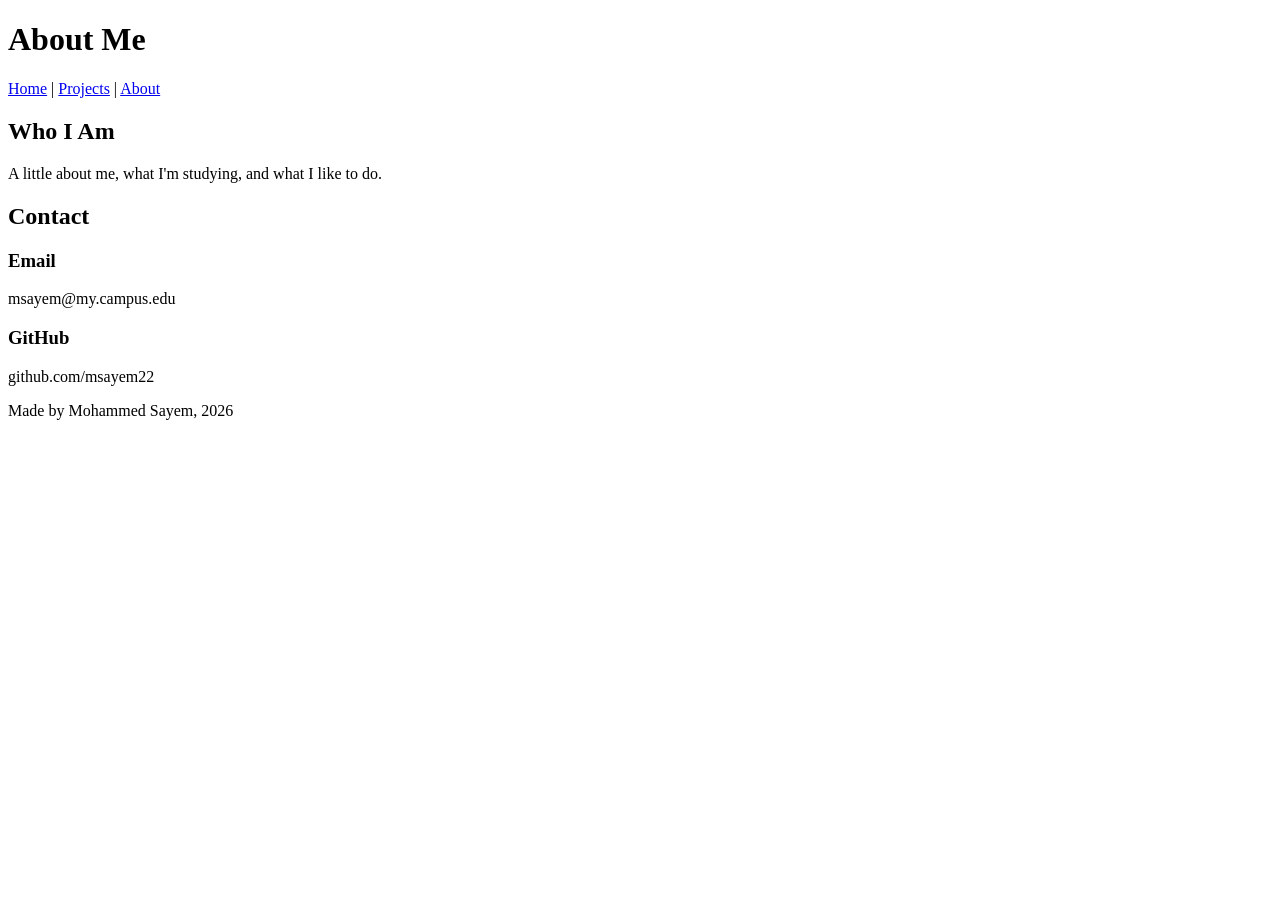
==== about.html @ 5f4e7b93 "Added  Portfolio" ====
<!DOCTYPE html>
<html lang="en">
<head>
  <meta charset="UTF-8">
  <title>About - My Portfolio</title>
</head>
<body>

  <header>
    <h1>About Me</h1>
    <nav>
      <a href="index.html">Home</a> |
      <a href="projects.html">Projects</a> |
      <a href="about.html">About</a>
    </nav>
  </header>

  <main>
    <section>
      <h2>Who I Am</h2>
      <p>A little about me, what I'm studying, and what I like to do.</p>
    </section>

    <section>
      <h2>Contact</h2>
      <h3>Email</h3>
      <p>msayem@my.campus.edu</p>
      <h3>GitHub</h3>
      <p>github.com/msayem22</p>
    </section>
  </main>

  <footer>
    <p>Made by Mohammed Sayem, 2026</p>
  </footer>

</body>
</html>
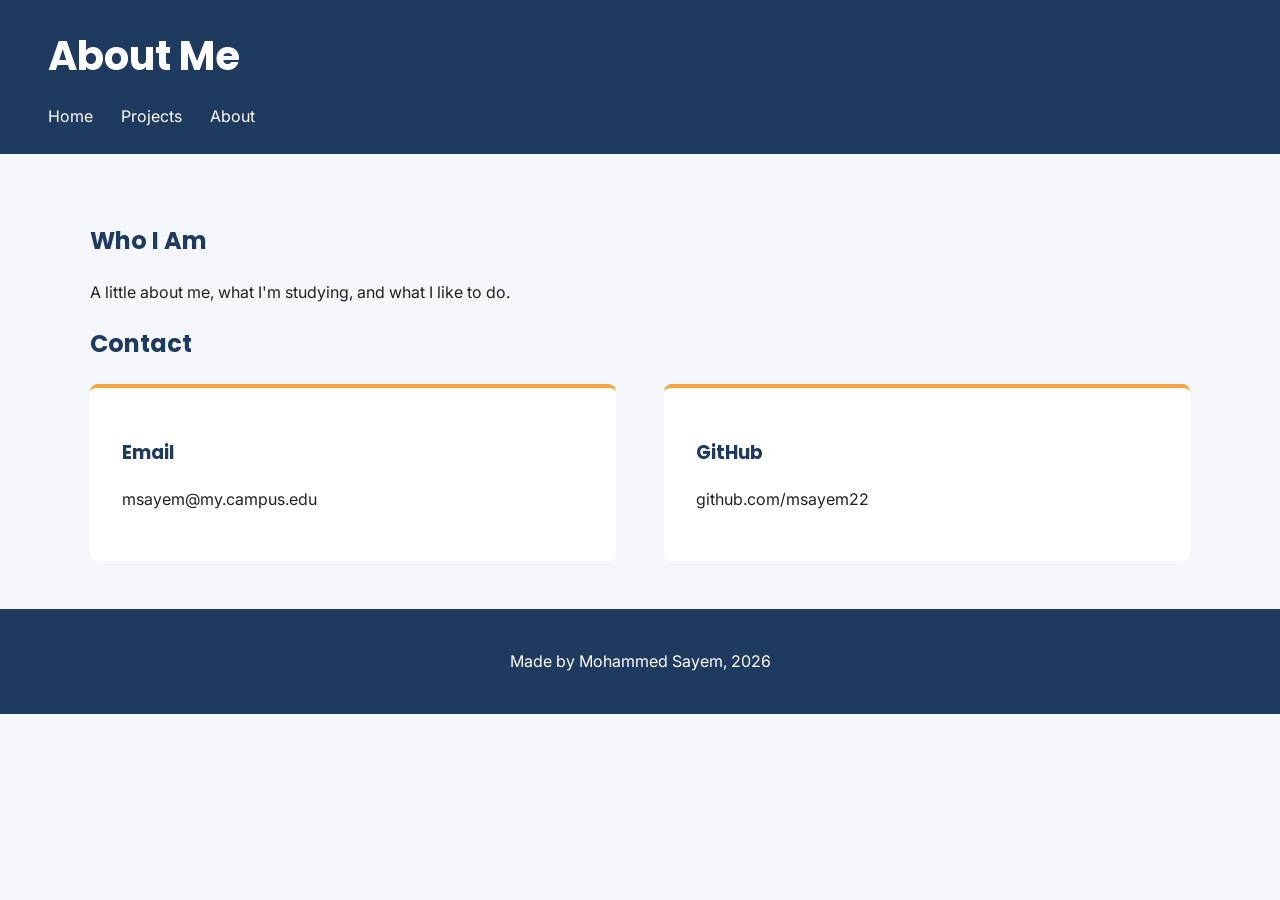
==== commit 2b290a3c: "Link css and add cards to about page" ====
--- a/about.html
+++ b/about.html
@@ -2,15 +2,18 @@
 <html lang="en">
 <head>
   <meta charset="UTF-8">
+  <meta name="viewport" content="width=device-width, initial-scale=1">
   <title>About - My Portfolio</title>
+  <link href="https://fonts.googleapis.com/css2?family=Poppins:wght@600&family=Inter&display=swap" rel="stylesheet">
+  <link rel="stylesheet" href="styles.css">
 </head>
 <body>
 
-  <header>
+  <header id="header">
     <h1>About Me</h1>
-    <nav>
-      <a href="index.html">Home</a> |
-      <a href="projects.html">Projects</a> |
+    <nav class="nav">
+      <a href="index.html">Home</a>
+      <a href="projects.html">Projects</a>
       <a href="about.html">About</a>
     </nav>
   </header>
@@ -23,10 +26,16 @@
 
     <section>
       <h2>Contact</h2>
-      <h3>Email</h3>
-      <p>msayem@my.campus.edu</p>
-      <h3>GitHub</h3>
-      <p>github.com/msayem22</p>
+      <div class="cards">
+        <div class="card">
+          <h3>Email</h3>
+          <p>msayem@my.campus.edu</p>
+        </div>
+        <div class="card">
+          <h3>GitHub</h3>
+          <p>github.com/msayem22</p>
+        </div>
+      </div>
     </section>
   </main>
 
--- a/styles.css
+++ b/styles.css
@@ -0,0 +1,86 @@
+body {
+  margin: 0;
+  font-family: 'Inter', sans-serif;
+  background: #f5f7fa;
+  color: #222;
+  line-height: 1.6;
+}
+
+h1, h2, h3 {
+  font-family: 'Poppins', sans-serif;
+  color: #1f3a5f;
+}
+
+#header {
+  background: #1f3a5f;
+  padding: 24px 16px;
+}
+
+#header h1 {
+  color: white;
+  margin: 0 0 16px 0;
+}
+
+.nav a {
+  color: white;
+  text-decoration: none;
+  margin-right: 24px;
+}
+
+.nav a:hover {
+  color: #f2a541;
+}
+
+main {
+  max-width: 1000px;
+  margin: 0 auto;
+  padding: 32px 16px;
+}
+
+.cards {
+  display: flex;
+  flex-direction: column;
+  gap: 24px;
+}
+
+.card {
+  background: white;
+  padding: 24px;
+  border-radius: 8px;
+  border-top: 4px solid #f2a541;
+}
+
+footer {
+  background: #1f3a5f;
+  color: white;
+  text-align: center;
+  padding: 24px;
+}
+
+@media (min-width: 768px) {
+  .cards {
+    flex-direction: row;
+  }
+  .card {
+    flex: 1;
+  }
+  #header {
+    padding: 24px 48px;
+  }
+}
+
+@media (min-width: 1200px) {
+  #header h1 {
+    font-size: 40px;
+  }
+  main {
+    max-width: 1100px;
+    padding: 48px 32px;
+  }
+  .cards {
+    gap: 48px;
+  }
+  .card {
+    padding: 32px;
+  }
+}
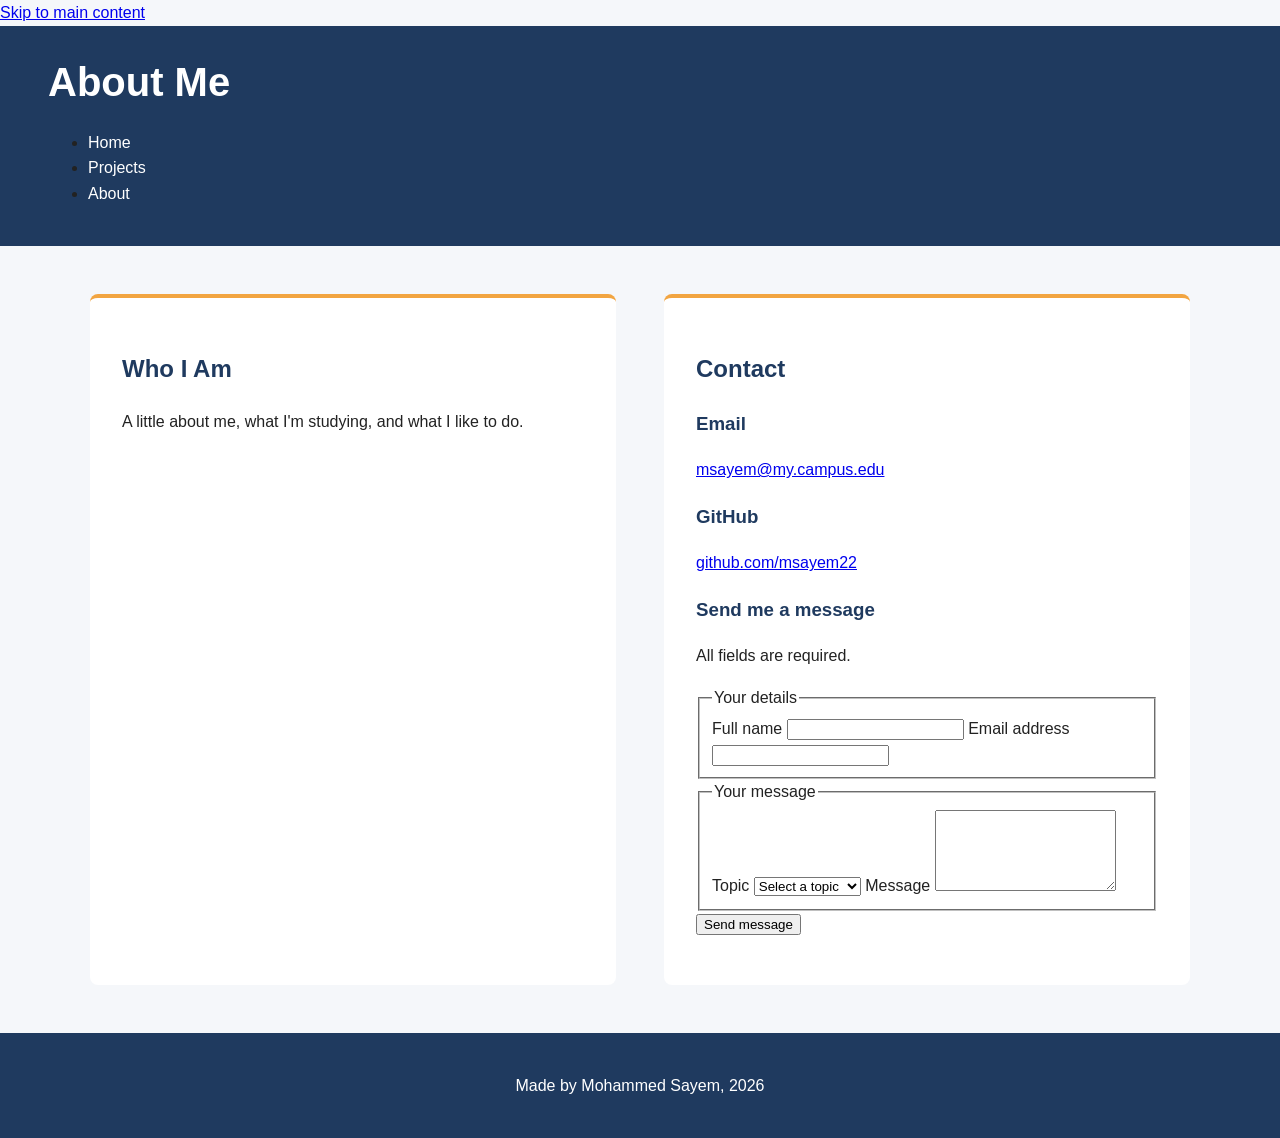
==== commit 72eec27b: "Refactor about.html structure and form handling" ====
--- a/about.html
+++ b/about.html
@@ -1,47 +1,114 @@
 <!DOCTYPE html>
 <html lang="en">
 <head>
-  <meta charset="UTF-8">
-  <meta name="viewport" content="width=device-width, initial-scale=1">
-  <title>About - My Portfolio</title>
-  <link href="https://fonts.googleapis.com/css2?family=Poppins:wght@600&family=Inter&display=swap" rel="stylesheet">
-  <link rel="stylesheet" href="styles.css">
+<meta charset="UTF-8">
+<meta name="viewport" content="width=device-width, initial-scale=1">
+<title>About - My Portfolio</title>
+<link rel="stylesheet" href="styles.css">
 </head>
 <body>
+<a class="skip-link" href="#main">Skip to main content</a>
+<header id="header">
+<h1>About Me</h1>
+<nav class="nav" aria-label="Main">
+<ul>
+<li><a href="index.html">Home</a></li>
+<li><a href="projects.html">Projects</a></li>
+<li><a href="about.html" aria-current="page">About</a></li>
+</ul>
+</nav>
+</header>
+<main id="main">
+<div class="cards">
+<section class="card">
+<h2>Who I Am</h2>
+<p>A little about me, what I'm studying, and what I like to do.</p>
+</section>
+<section class="card">
+<h2>Contact</h2>
+<h3>Email</h3>
+<p><a href="mailto:msayem@my.campus.edu">msayem@my.campus.edu</a></p>
+<h3>GitHub</h3>
+<p><a href="https://github.com/msayem22">github.com/msayem22</a></p>
+<h3>Send me a message</h3>
+<p class="hint">All fields are required.</p>
+<form id="contact-form" novalidate>
+<fieldset>
+<legend>Your details</legend>
+<label for="name">Full name</label>
+<input type="text" id="name" name="name" autocomplete="name" required aria-describedby="name-error">
+<p class="error" id="name-error" hidden></p>
+<label for="email">Email address</label>
+<input type="email" id="email" name="email" autocomplete="email" required aria-describedby="email-error">
+<p class="error" id="email-error" hidden></p>
+</fieldset>
+<fieldset>
+<legend>Your message</legend>
+<label for="topic">Topic</label>
+<select id="topic" name="topic" required aria-describedby="topic-error">
+<option value="">Select a topic</option>
+<option value="project">Project inquiry</option>
+<option value="feedback">Feedback</option>
+<option value="other">Other</option>
+</select>
+<p class="error" id="topic-error" hidden></p>
+<label for="message">Message</label>
+<textarea id="message" name="message" rows="5" required aria-describedby="message-error"></textarea>
+<p class="error" id="message-error" hidden></p>
+</fieldset>
+<button type="submit">Send message</button>
+<p id="form-status" role="status"></p>
+</form>
+</section>
+</div>
+</main>
+<footer>
+<p>Made by Mohammed Sayem, 2026</p>
+</footer>
+<script>
+const form = document.getElementById("contact-form");
+const status = document.getElementById("form-status");
 
-  <header id="header">
-    <h1>About Me</h1>
-    <nav class="nav">
-      <a href="index.html">Home</a>
-      <a href="projects.html">Projects</a>
-      <a href="about.html">About</a>
-    </nav>
-  </header>
+const labels = {
+  name: "your full name",
+  email: "your email address",
+  topic: "a topic",
+  message: "a message"
+};
 
-  <main>
-    <section>
-      <h2>Who I Am</h2>
-      <p>A little about me, what I'm studying, and what I like to do.</p>
-    </section>
+form.addEventListener("submit", function (event) {
+  event.preventDefault();
+  let firstBad = null;
 
-    <section>
-      <h2>Contact</h2>
-      <div class="cards">
-        <div class="card">
-          <h3>Email</h3>
-          <p>msayem@my.campus.edu</p>
-        </div>
-        <div class="card">
-          <h3>GitHub</h3>
-          <p>github.com/msayem22</p>
-        </div>
-      </div>
-    </section>
-  </main>
+  const fields = form.querySelectorAll("input, select, textarea");
 
-  <footer>
-    <p>Made by Mohammed Sayem, 2026</p>
-  </footer>
+  fields.forEach(function (field) {
+    const errorBox = document.getElementById(field.id + "-error");
+    let message = "";
 
+    if (field.value.trim() === "") {
+      message = "Please enter " + labels[field.id] + ".";
+    } else if (field.type === "email" && !field.value.includes("@")) {
+      message = "Please enter a real email address, like name@example.com.";
+    }
+
+    errorBox.textContent = message;
+    errorBox.hidden = (message === "");
+    field.setAttribute("aria-invalid", message !== "");
+
+    if (message !== "" && firstBad === null) {
+      firstBad = field;
+    }
+  });
+
+  if (firstBad) {
+    status.textContent = "Please fix the errors above.";
+    firstBad.focus();
+  } else {
+    status.textContent = "Thanks! Your message was sent.";
+    form.reset();
+  }
+});
+</script>
 </body>
 </html>
